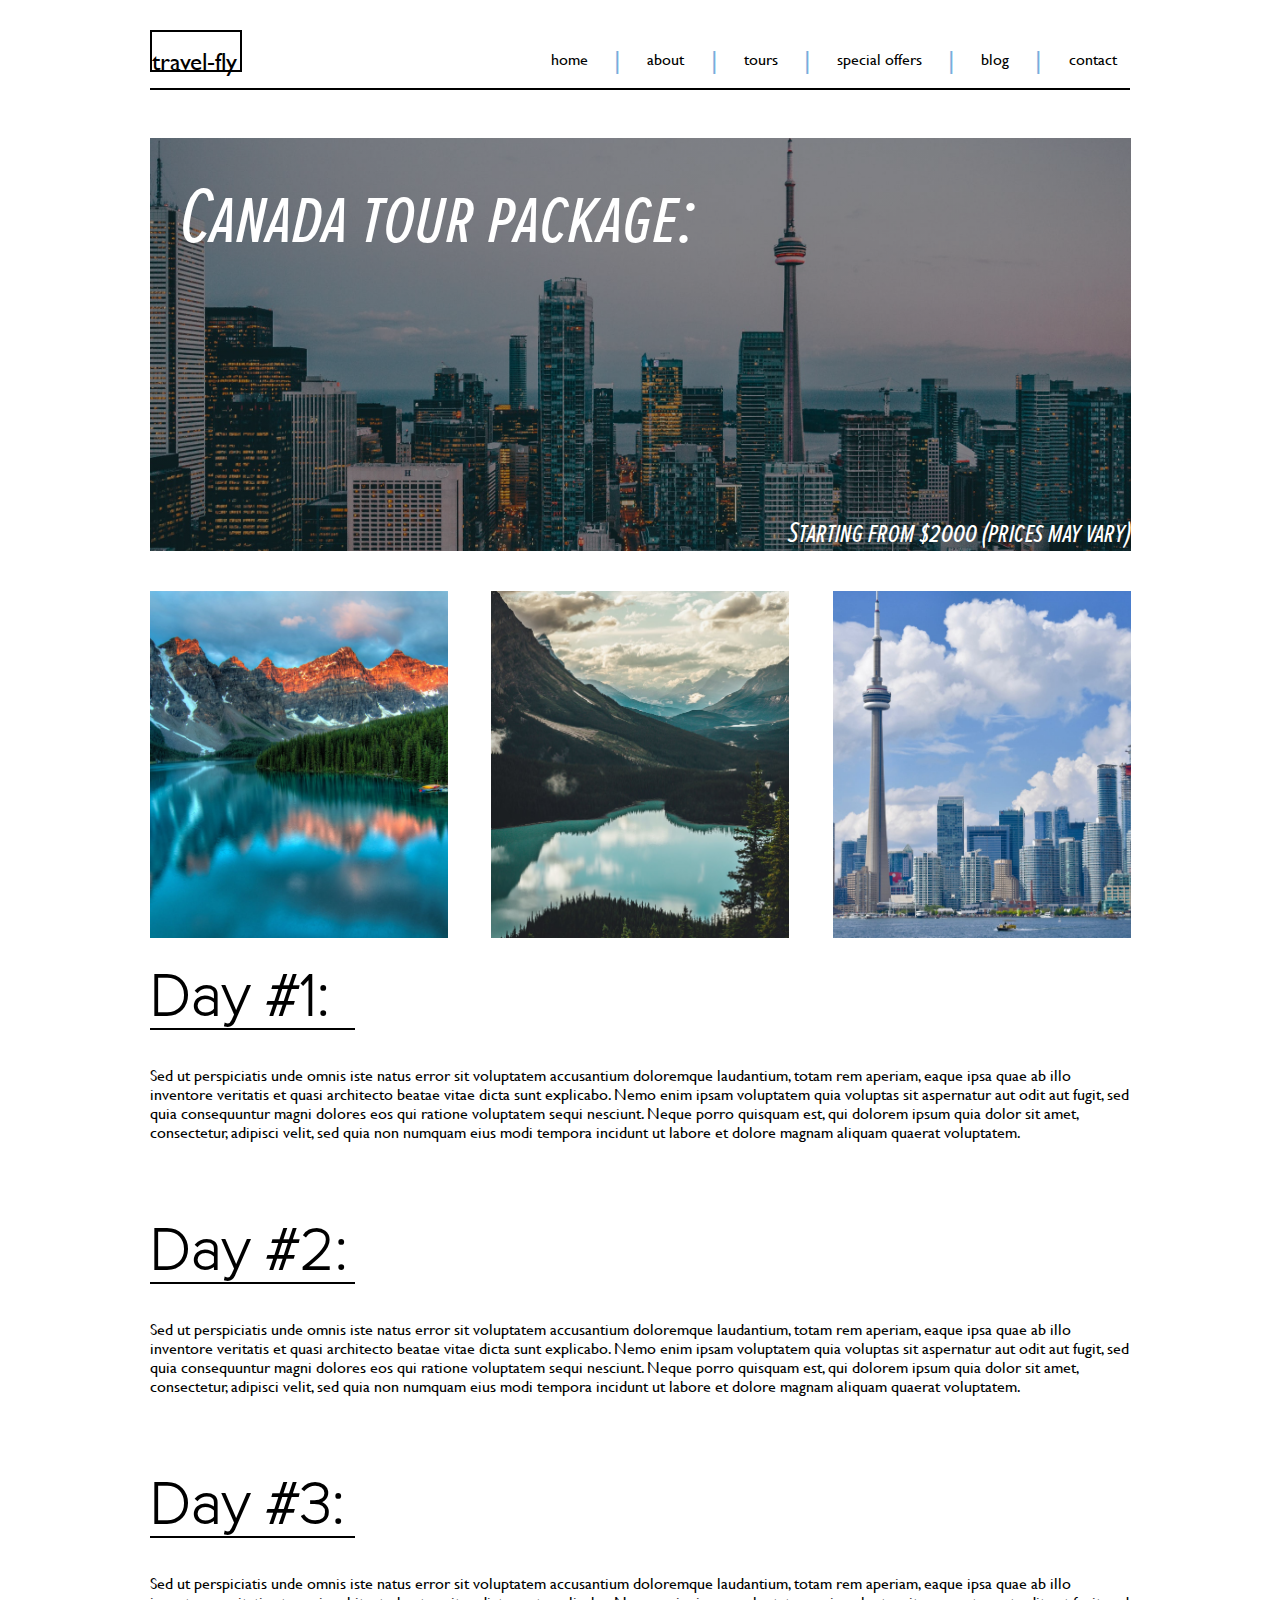
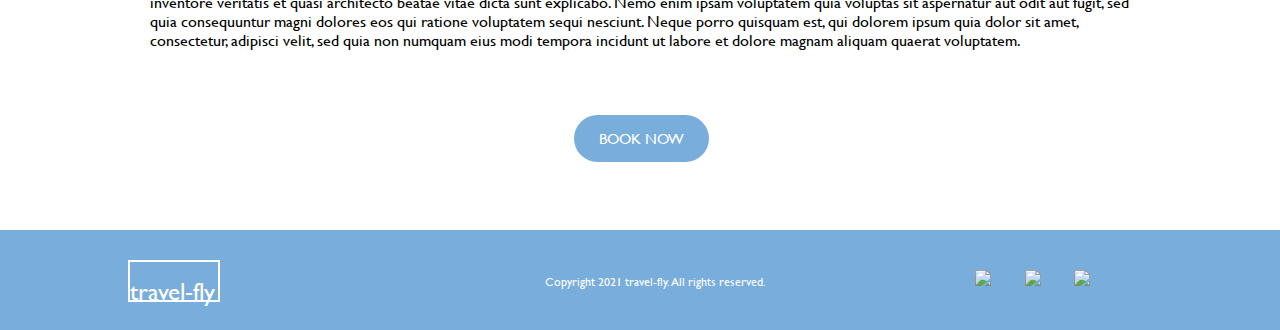
==== tour-pages/canada.html @ e9a72c8f "Initial commit" ====
<!DOCTYPE html>
<html lang="en">
<head>
    <meta charset="UTF-8">
    <meta http-equiv="X-UA-Compatible" content="IE=edge">
    <meta name="viewport" content="width=device-width, initial-scale=1.0">
    <title>Canada Tour</title>
    <link rel="stylesheet" href="../css/styles.css">
</head>
<body>

    <nav>
        <div class="logo"><p>travel-fly</p></div>
        <div class="links">
            <a href="#">home</a><p>|</p>
            <a href="#">about</a><p>|</p>
            <a href="#">tours</a><p>|</p>
            <a href="#">special offers</a><p>|</p>
            <a href="#">blog</a><p>|</p>
            <a href="#">contact</a>
        </div>
    </nav>

    <div class="tour-package">
        <div class="header canadaH">
            <div class="upper-text">
                Canada tour package:
            </div>
            <div class="lower-text">
                Starting from $2000 (prices may vary)
            </div>
        </div>

        <div class="images">
            <div class="image canada1"></div>
            <div class="image canada2"></div>
            <div class="image canada3"></div>
        </div>

        <div class="days">
            <div class="days-section">
                <h1>Day #1:</h1>
                <p>Sed ut perspiciatis unde omnis iste natus error sit voluptatem accusantium doloremque laudantium, totam rem aperiam, eaque ipsa quae ab illo inventore veritatis et quasi architecto beatae vitae dicta sunt explicabo. Nemo enim ipsam voluptatem quia voluptas sit aspernatur aut odit aut fugit, sed quia consequuntur magni dolores eos qui ratione voluptatem sequi nesciunt. Neque porro quisquam est, qui dolorem ipsum quia dolor sit amet, consectetur, adipisci velit, sed quia non numquam eius modi tempora incidunt ut labore et dolore magnam aliquam quaerat voluptatem.</p>
            </div>
            <div class="days-section">
                <h1>Day #2:</h1>
                <p>Sed ut perspiciatis unde omnis iste natus error sit voluptatem accusantium doloremque laudantium, totam rem aperiam, eaque ipsa quae ab illo inventore veritatis et quasi architecto beatae vitae dicta sunt explicabo. Nemo enim ipsam voluptatem quia voluptas sit aspernatur aut odit aut fugit, sed quia consequuntur magni dolores eos qui ratione voluptatem sequi nesciunt. Neque porro quisquam est, qui dolorem ipsum quia dolor sit amet, consectetur, adipisci velit, sed quia non numquam eius modi tempora incidunt ut labore et dolore magnam aliquam quaerat voluptatem.</p>
            </div>
            <div class="days-section">
                <h1>Day #3:</h1>
                <p>Sed ut perspiciatis unde omnis iste natus error sit voluptatem accusantium doloremque laudantium, totam rem aperiam, eaque ipsa quae ab illo inventore veritatis et quasi architecto beatae vitae dicta sunt explicabo. Nemo enim ipsam voluptatem quia voluptas sit aspernatur aut odit aut fugit, sed quia consequuntur magni dolores eos qui ratione voluptatem sequi nesciunt. Neque porro quisquam est, qui dolorem ipsum quia dolor sit amet, consectetur, adipisci velit, sed quia non numquam eius modi tempora incidunt ut labore et dolore magnam aliquam quaerat voluptatem.</p>
            </div>
        </div>

        <div class="button">
            <a href="#"><span class="promoBtn">BOOK NOW</span></a>
        </div>
    </div>

    <footer>
        <div class="logo">
            <p>travel-fly</p>
        </div>
        <div class="copyright">
            <p>Copyright 2021 travel-fly. All rights reserved.</p>
        </div>
        <div class="images">
            <a href="#"><img src="images/facebook.png"></a>
            <a href="#"><img src="images/instagram.png"></a>
            <a href="#"><img src="images/twitter.png"></a>
        </div>
    </footer>

</body>
</html>
---- css/styles.css ----
* {
  margin: 0;
  padding: 0;
  box-sizing: border-box;
}

html,
body {
  height: 100%;
}

h1,
h2,
h3,
h4,
h5,
h6,
p {
  margin-bottom: 16px;
}

@font-face {
  font-family: Gill;
  src: url(fonts/GillSans.ttc);
}
@font-face {
  font-family: Proxima;
  src: url(fonts/ProximaNovaScOsfExtraCondensed.ttf);
}
@font-face {
  font-family: ProximaThin;
  src: url(fonts/Proxima-Nova-Thin.otf);
}
nav {
  max-width: 980px;
  min-height: 60px;
  margin: 0 auto;
  display: flex;
  justify-content: space-between;
  border-bottom: #000 solid 2px;
  margin-top: 30px;
}
nav .logo {
  width: 92px;
  height: 42px;
  border-bottom: #000 solid 2px;
  border-right: #000 solid 2px;
  border-top: #000 solid 2px;
  border-left: #000 solid 2px;
}
nav .logo p {
  text-decoration: none;
  color: #000;
  margin-top: 15px;
  font-family: Gill;
  font-size: 25px;
}
nav .links {
  width: 592px;
  height: 42px;
  align-self: center;
  display: flex;
}
nav .links a {
  text-decoration: none;
  color: #000;
  margin: auto;
  font-family: Gill;
}
nav .links p {
  text-decoration: none;
  color: #79addc;
  margin: auto;
  font-size: 25px;
  font-family: Gill;
}

@media only screen and (max-width: 750px) {
  nav {
    max-width: 460px;
    flex-direction: column;
    margin: 0 auto;
    align-items: center;
    margin-top: 30px;
  }
  nav .logo {
    margin-left: 0px;
    margin-right: 0px;
    margin-bottom: 5px;
  }
  nav .links {
    max-width: 450px;
    margin-left: 0px;
    margin-right: 0px;
    margin-bottom: 5px;
  }
}
footer {
  max-width: 1280px;
  min-height: 100px;
  margin: 0 auto;
  display: flex;
  background-color: #79addc;
}
footer .logo {
  margin-top: 30px;
  margin-left: 10%;
  width: 92px;
  height: 42px;
  border-bottom: #fff solid 2px;
  border-right: #fff solid 2px;
  border-top: #fff solid 2px;
  border-left: #fff solid 2px;
}
footer .logo p {
  text-decoration: none;
  color: #fff;
  margin-top: 15px;
  font-family: Gill;
  font-size: 25px;
}
footer .copyright {
  margin-top: 30px;
  margin-left: 9%;
  width: 50%;
}
footer .copyright p {
  text-align: center;
  text-decoration: none;
  color: #fff;
  margin-top: 15px;
  font-family: Gill;
  font-size: 12px;
}
footer .images {
  width: 115px;
  height: 23px;
  margin-top: 40px;
  display: flex;
  justify-content: space-between;
  margin-right: 10%;
}

@media only screen and (max-width: 950px) {
  footer {
    max-width: 536px;
    flex-direction: column;
    padding-left: 0px;
    padding-right: 0px;
    align-items: center;
  }
  footer .logo {
    margin-left: 0px;
    margin-right: 0px;
    margin-bottom: 10px;
  }
  footer .copyright {
    margin-left: 0px;
    margin-right: 0px;
  }
  footer .images {
    margin-left: 0px;
    margin-right: 0px;
    margin-bottom: 30px;
  }
}
.tour header {
  max-width: 981px;
  margin: 50px auto 0 auto;
  height: 200px;
  background-image: linear-gradient(to bottom, rgba(0, 0, 0, 0.4), rgba(0, 0, 0, 0.4)), url(../images/tours-header.jpg);
  background-size: cover;
  background-position: center;
  display: flex;
  align-items: center;
  justify-content: center;
}
.tour header span {
  text-transform: uppercase;
  color: #fff;
  font-family: Proxima;
  font-size: 60px;
}
.tour .tours {
  max-width: 818px;
  margin: 48px auto 100px auto;
  min-height: 200px;
  display: flex;
  justify-content: space-between;
  flex-wrap: wrap;
}
.tour .tours .tourPromo {
  height: 304px;
  width: 236px;
  background-repeat: no-repeat;
  background-position: center;
  background-size: cover;
  color: #fff;
  display: flex;
  flex-direction: column;
  align-items: center;
  justify-content: center;
  margin-bottom: 55px;
}
.tour .tours .tourPromo .header {
  margin: 0 auto;
  font-family: ProximaThin;
  font-size: 60px;
  margin-bottom: 15px;
}
.tour .tours .tourPromo .header2 {
  margin: 0 auto;
  font-family: ProximaThin;
  font-size: 40px;
  margin-bottom: 15px;
}
.tour .tours .tourPromo .price {
  margin-bottom: 70px;
  text-align: center;
  text-decoration: none;
  color: #fff;
  font-family: ProximaThin;
  font-size: 30px;
}
.tour .tours .tourPromo .promoBtn {
  padding: 15px 25px;
  border-radius: 25px;
  background-color: #79addc;
  color: #fff;
  text-align: center;
  font-size: 15px;
  border: none;
  white-space: nowrap;
  font-family: Gill;
}
.tour .tours .tourPromo a {
  text-decoration: none;
}
.tour .tours .israel {
  background-image: linear-gradient(to right, rgba(0, 0, 0, 0.4), rgba(0, 0, 0, 0.4)), url(../images/tours/tour-01.jpg);
}
.tour .tours .usa {
  background-image: linear-gradient(to right, rgba(0, 0, 0, 0.4), rgba(0, 0, 0, 0.4)), url(../images/tours/tour-02.jpg);
}
.tour .tours .australia {
  background-image: linear-gradient(to right, rgba(0, 0, 0, 0.4), rgba(0, 0, 0, 0.4)), url(../images/tours/tour-03.jpg);
}
.tour .tours .nz {
  background-image: linear-gradient(to right, rgba(0, 0, 0, 0.4), rgba(0, 0, 0, 0.4)), url(../images/tours/tour-04.jpg);
}
.tour .tours .france {
  background-image: linear-gradient(to right, rgba(0, 0, 0, 0.4), rgba(0, 0, 0, 0.4)), url(../images/tours/tour-05.jpg);
}
.tour .tours .egypt {
  background-image: linear-gradient(to right, rgba(0, 0, 0, 0.4), rgba(0, 0, 0, 0.4)), url(../images/tours/tour-06.jpg);
}
.tour .tours .japan {
  background-image: linear-gradient(to right, rgba(0, 0, 0, 0.4), rgba(0, 0, 0, 0.4)), url(../images/tours/tour-07.jpg);
}
.tour .tours .canada {
  background-image: linear-gradient(to right, rgba(0, 0, 0, 0.4), rgba(0, 0, 0, 0.4)), url(../images/tours/tour-08.jpg);
}
.tour .tours .uae {
  background-image: linear-gradient(to right, rgba(0, 0, 0, 0.4), rgba(0, 0, 0, 0.4)), url(../images/tours/tour-09.jpg);
}

@media all and (max-width: 1200px) {
  .tour {
    padding: 20px;
  }
  .tour .tours {
    flex-direction: column;
    align-items: center;
  }
}
.tour-package .header {
  max-width: 981px;
  margin: 48px auto 0 auto;
  height: 413px;
  background-size: cover;
  background-position: center;
  display: flex;
}
.tour-package .israelH {
  background-image: linear-gradient(to bottom, rgba(0, 0, 0, 0.4), rgba(0, 0, 0, 0.4)), url(../images/tours/tour-01.jpg);
}
.tour-package .usaH {
  background-image: linear-gradient(to bottom, rgba(0, 0, 0, 0.4), rgba(0, 0, 0, 0.4)), url(../images/tours/tour-02.jpg);
}
.tour-package .australiaH {
  background-image: linear-gradient(to bottom, rgba(0, 0, 0, 0.4), rgba(0, 0, 0, 0.4)), url(../images/tours/tour-03.jpg);
}
.tour-package .nzH {
  background-image: linear-gradient(to bottom, rgba(0, 0, 0, 0.4), rgba(0, 0, 0, 0.4)), url(../images/tours/tour-04.jpg);
}
.tour-package .franceH {
  background-image: linear-gradient(to bottom, rgba(0, 0, 0, 0.4), rgba(0, 0, 0, 0.4)), url(../images/tours/tour-05.jpg);
}
.tour-package .egyptH {
  background-image: linear-gradient(to bottom, rgba(0, 0, 0, 0.4), rgba(0, 0, 0, 0.4)), url(../images/tours/tour-06.jpg);
}
.tour-package .japanH {
  background-image: linear-gradient(to bottom, rgba(0, 0, 0, 0.4), rgba(0, 0, 0, 0.4)), url(../images/tours/tour-07.jpg);
}
.tour-package .canadaH {
  background-image: linear-gradient(to bottom, rgba(0, 0, 0, 0.4), rgba(0, 0, 0, 0.4)), url(../images/tours/tour-08.jpg);
}
.tour-package .uaeH {
  background-image: linear-gradient(to bottom, rgba(0, 0, 0, 0.4), rgba(0, 0, 0, 0.4)), url(../images/tours/tour-09.jpg);
}
.tour-package .upper-text {
  font-size: 80px;
  font-family: Proxima;
  color: #fff;
  align-self: flex-start;
  justify-content: left;
  margin-top: 30px;
  margin-left: 30px;
}
.tour-package .upper-text2 {
  font-size: 70px;
  font-family: Proxima;
  color: #fff;
  align-self: flex-start;
  justify-content: left;
  margin-top: 30px;
  margin-left: 30px;
}
.tour-package .lower-text {
  font-size: 30px;
  font-family: Proxima;
  color: #fff;
  align-self: flex-end;
  margin-left: auto;
}
.tour-package .images {
  max-width: 981px;
  margin: 40px auto 0 auto;
  min-height: 347px;
  display: flex;
  justify-content: space-between;
  flex-wrap: wrap;
}
.tour-package .images .image {
  height: 347px;
  width: 298px;
  background-repeat: no-repeat;
  background-position: center;
  background-size: cover;
  color: #fff;
  display: flex;
  flex-direction: column;
  align-items: center;
  justify-content: center;
  margin-bottom: 30px;
}
.tour-package .images .israel1 {
  background-image: url(../images/tour-packs/israel/israel-tour-01.jpg);
}
.tour-package .images .israel2 {
  background-image: url(../images/tour-packs/israel/israel-tour-02.jpg);
}
.tour-package .images .israel3 {
  background-image: url(../images/tour-packs/israel/israel-tour-03.jpg);
}
.tour-package .images .usa1 {
  background-image: url(../images/tour-packs/usa/usa-tour-01.jpg);
}
.tour-package .images .usa2 {
  background-image: url(../images/tour-packs/usa/usa-tour-02.jpg);
}
.tour-package .images .usa3 {
  background-image: url(../images/tour-packs/usa/usa-tour-03.jpg);
}
.tour-package .images .aus1 {
  background-image: url(../images/tour-packs/aus/aus-tour-01.jpg);
}
.tour-package .images .aus2 {
  background-image: url(../images/tour-packs/aus/aus-tour-02.jpg);
}
.tour-package .images .aus3 {
  background-image: url(../images/tour-packs/aus/aus-tour-03.jpg);
}
.tour-package .images .nz1 {
  background-image: url(../images/tour-packs/nz/nz-tour-01.jpg);
}
.tour-package .images .nz2 {
  background-image: url(../images/tour-packs/nz/nz-tour-02.jpg);
}
.tour-package .images .nz3 {
  background-image: url(../images/tour-packs/nz/nz-tour-03.jpg);
}
.tour-package .images .france1 {
  background-image: url(../images/tour-packs/france/france-tour-01.jpg);
}
.tour-package .images .france2 {
  background-image: url(../images/tour-packs/france/france-tour-02.jpg);
}
.tour-package .images .france3 {
  background-image: url(../images/tour-packs/france/france-tour-03.jpg);
}
.tour-package .images .egypt1 {
  background-image: url(../images/tour-packs/egypt/egypt-tour-01.jpg);
}
.tour-package .images .egypt2 {
  background-image: url(../images/tour-packs/egypt/egypt-tour-02.jpg);
}
.tour-package .images .egypt3 {
  background-image: url(../images/tour-packs/egypt/egypt-tour-03.jpg);
}
.tour-package .images .japan1 {
  background-image: url(../images/tour-packs/japan/japan-tour-01.jpg);
}
.tour-package .images .japan2 {
  background-image: url(../images/tour-packs/japan/japan-tour-02.jpg);
}
.tour-package .images .japan3 {
  background-image: url(../images/tour-packs/japan/japan-tour-03.jpg);
}
.tour-package .images .canada1 {
  background-image: url(../images/tour-packs/canada/canada-tour-01.jpg);
}
.tour-package .images .canada2 {
  background-image: url(../images/tour-packs/canada/canada-tour-02.jpg);
}
.tour-package .images .canada3 {
  background-image: url(../images/tour-packs/canada/canada-tour-03.jpg);
}
.tour-package .images .uae1 {
  background-image: url(../images/tour-packs/uae/uae-tour-01.jpg);
}
.tour-package .images .uae2 {
  background-image: url(../images/tour-packs/uae/uae-tour-02.jpg);
}
.tour-package .images .uae3 {
  background-image: url(../images/tour-packs/uae/uae-tour-03.jpg);
}
.tour-package .days {
  max-width: 981px;
  margin: 0 auto 0 auto;
  max-width: 980px;
}
.tour-package .days .days-section {
  margin-bottom: 80px;
}
.tour-package .days .days-section h1 {
  text-decoration: none;
  color: #000;
  font-family: ProximaThin;
  font-size: 60px;
  border-bottom: #000 solid 2px;
  width: 205px;
  margin-bottom: 36px;
}
.tour-package .days .days-section p {
  text-decoration: none;
  color: #000;
  font-family: Gill;
  font-size: 16px;
}
.tour-package .button {
  max-width: 133px;
  margin: 0 auto 0 auto;
  height: 100px;
}
.tour-package .button .promoBtn {
  padding: 15px 25px;
  border-radius: 25px;
  background-color: #79addc;
  color: #fff;
  text-align: center;
  font-size: 15px;
  border: none;
  white-space: nowrap;
  font-family: Gill;
}
.tour-package .button a {
  text-decoration: none;
}

@media all and (max-width: 1200px) {
  .tour-package {
    padding: 20px;
  }
  .tour-package .images {
    flex-direction: column;
    align-items: center;
  }
}
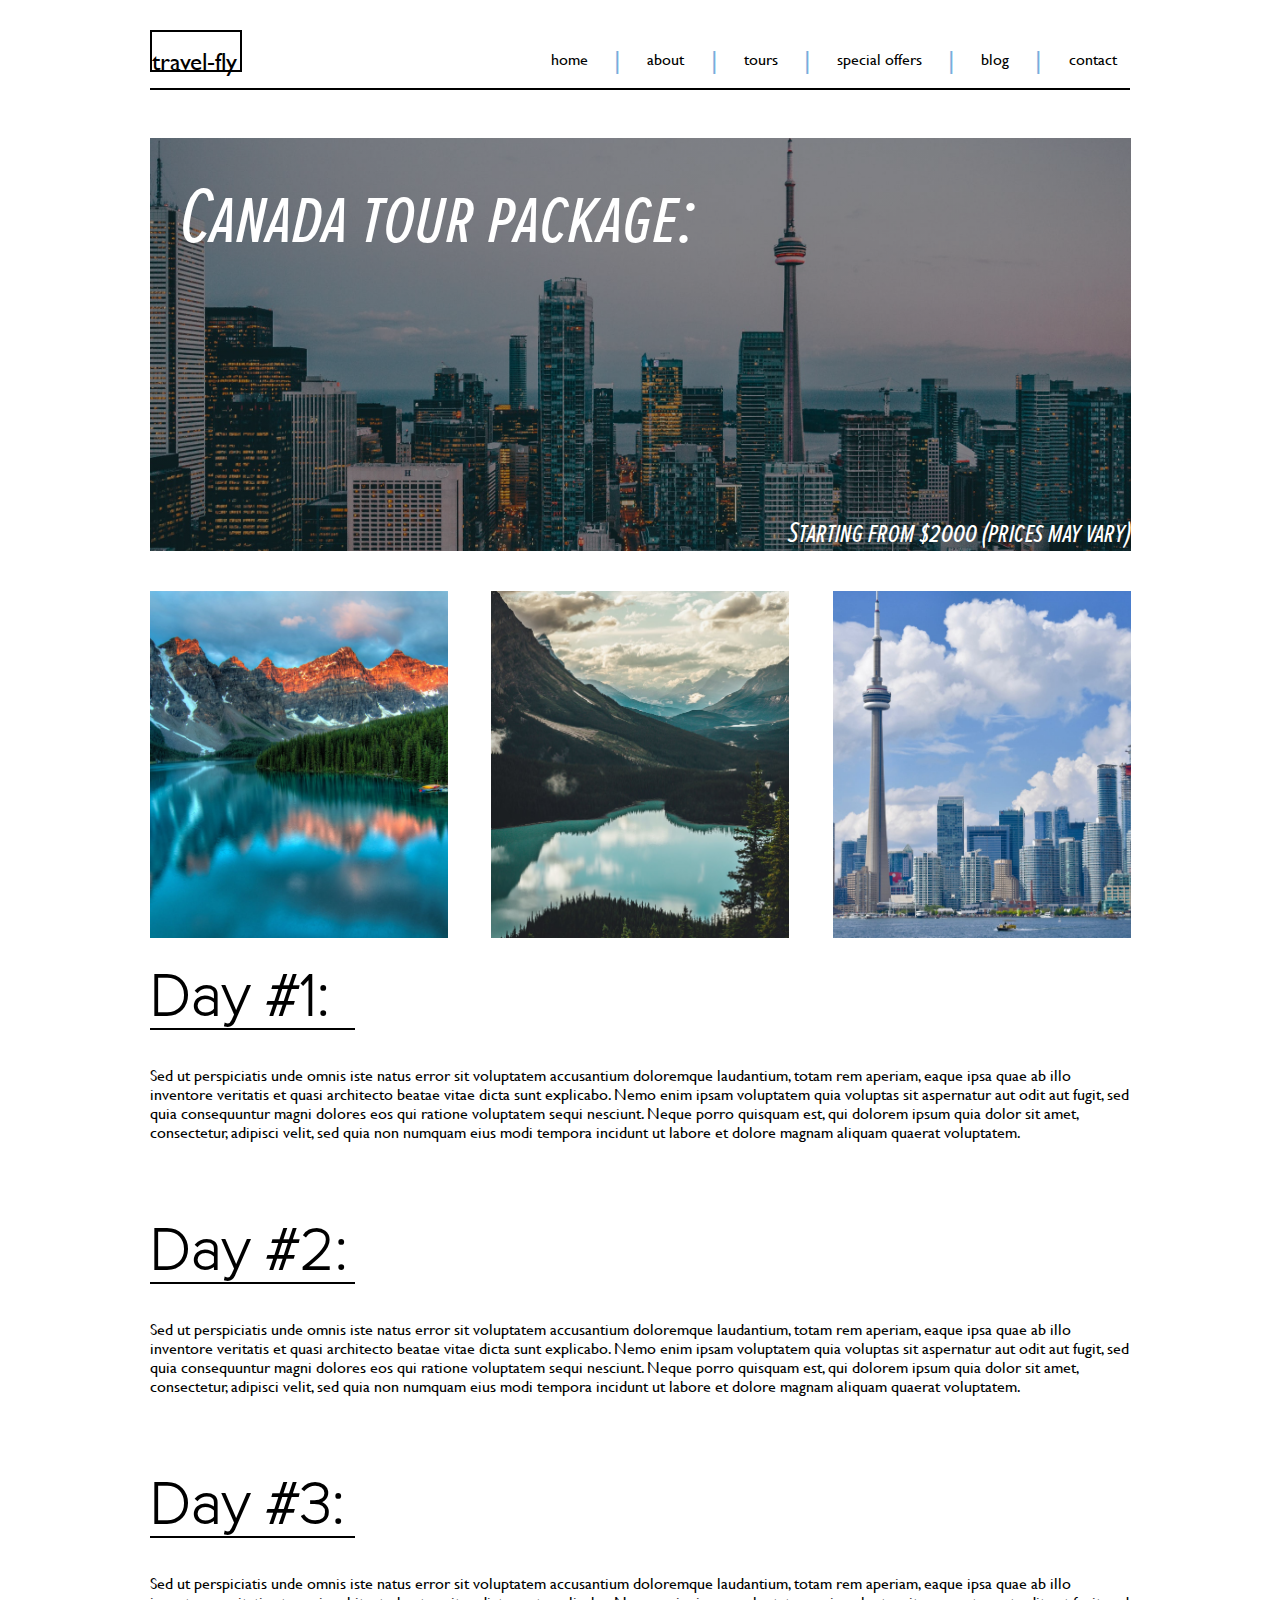
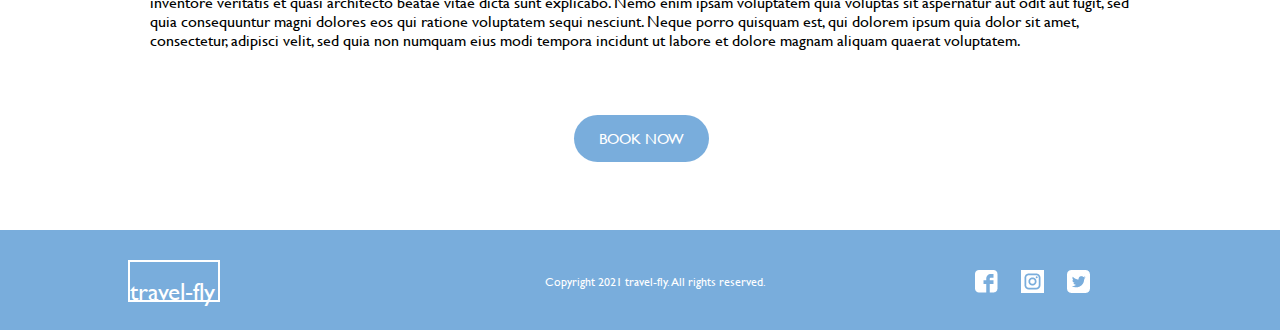
==== commit 13515e50: "Footer Image Fix" ====
--- a/tour-pages/canada.html
+++ b/tour-pages/canada.html
@@ -65,9 +65,9 @@
             <p>Copyright 2021 travel-fly. All rights reserved.</p>
         </div>
         <div class="images">
-            <a href="#"><img src="images/facebook.png"></a>
-            <a href="#"><img src="images/instagram.png"></a>
-            <a href="#"><img src="images/twitter.png"></a>
+            <a href="#"><img src="../images/facebook.png"></a>
+            <a href="#"><img src="../images/instagram.png"></a>
+            <a href="#"><img src="../images/twitter.png"></a>
         </div>
     </footer>
 
